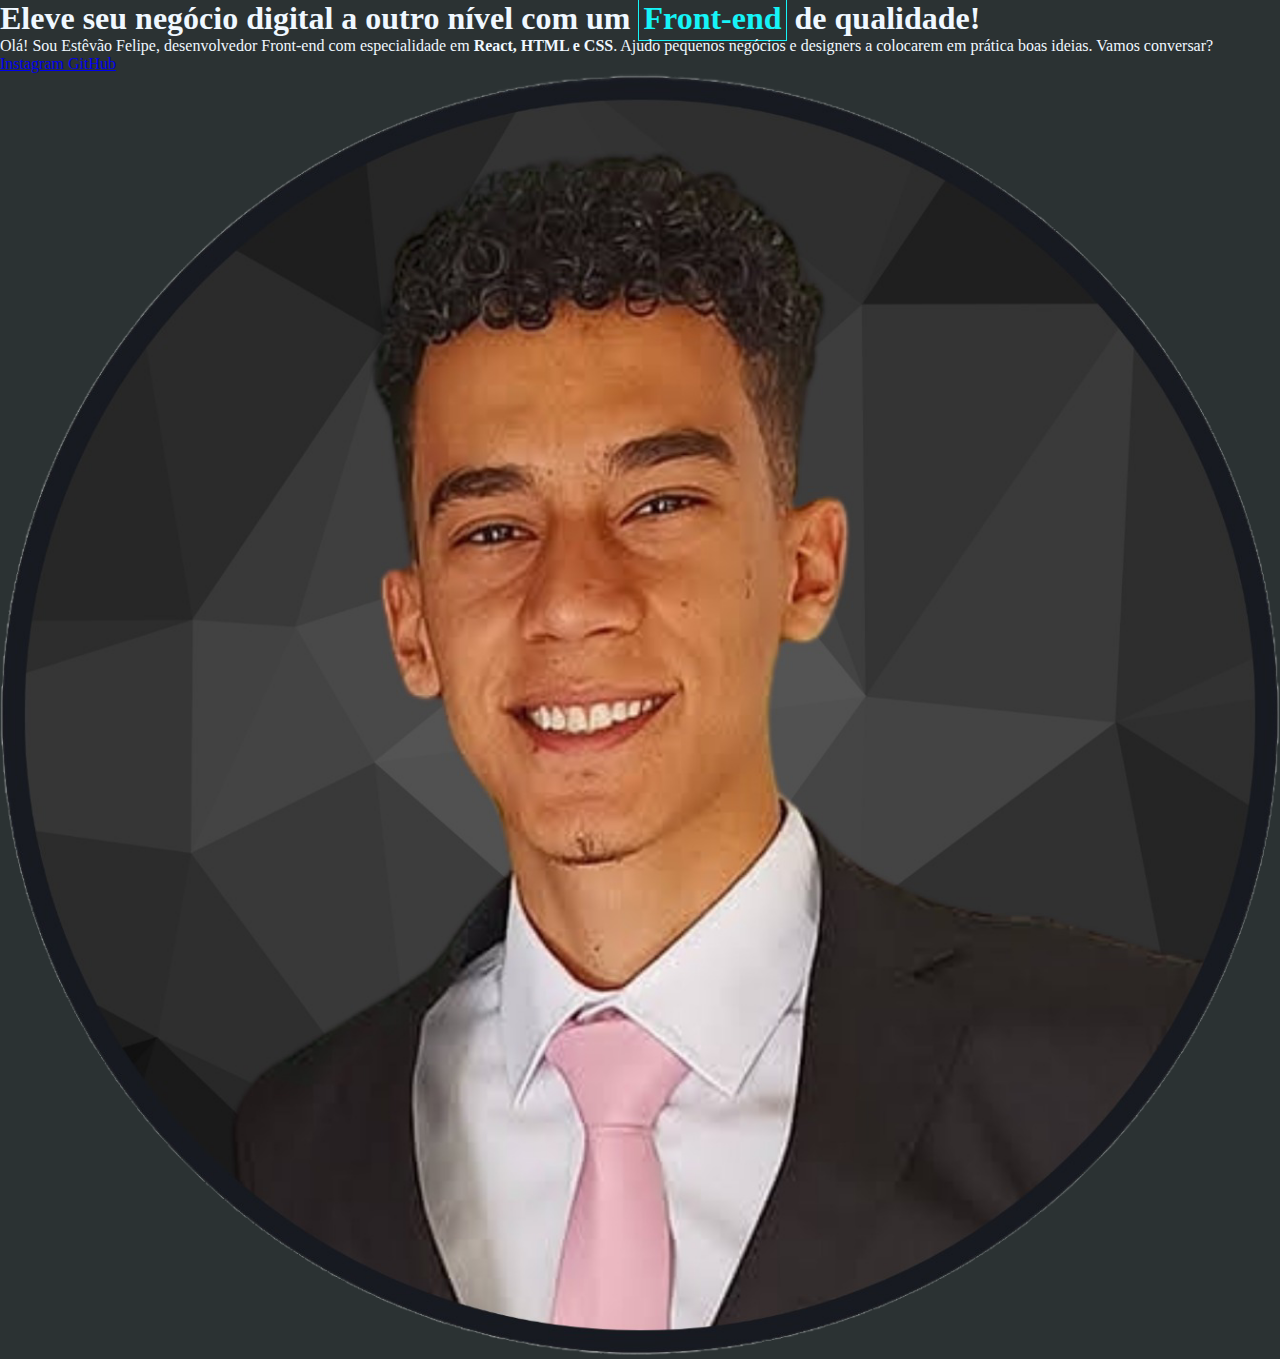
==== index.html @ 0816ae8a "movi pra pasta" ====
<!DOCTYPE html>
<html lang="pt-br">
<head>
  <meta charset="UTF-8">
  <meta http-equiv="X-UA-Compatible" content="IE=edge">
  <meta name="viewport" content="width=device-width, initial-scale=1.0">
  <link rel="stylesheet" href="css/style.css">
  <title>Portifólio</title>
</head>
<body>
  <header>
    
  </header>
  <main>
    <h1>
      Eleve seu negócio digital a outro nível <strong class="titulo-destaque">com um <span>Front-end</span> de qualidade!</strong>
    </h1>
    <p>
      Olá! Sou Estêvão Felipe, desenvolvedor Front-end com especialidade em <strong>React, HTML e CSS</strong>. Ajudo pequenos negócios e designers a colocarem em prática boas ideias. Vamos conversar?
    </p>
    <a href="https://www.instagram.com/estevao_felipe/" target="_blank">
      Instagram
    </a>
    <a href="https://github.com/TevimF" target="_blank">
      GitHub
    </a>
    <img src="img/FotoDePerfil.png" alt="Foto de perfil de Estêvão Felipe">
  </main>
  <footer>

  </footer>
</body>
</html>
---- css/style.css ----
@import url('https://fonts.googleapis.com/css2?family=Krona+One&display=swap');
@import url('https://fonts.googleapis.com/css2?family=Montserrat:ital,wght@0,100..900;1,100..900&display=swap');
*{
  margin: 0;
  padding: 0;
}
img{
  max-width: 100%;
  height: auto;
}
body{
  height : 100vh;
  background-color: #2B3233;
  box-sizing: border-box;
  color:aliceblue;
}
.titulo_destaque{
  color: #16F4F7;
}
span{
  color: #16F4F7;
  border: 1px solid #16F4F7;
  padding: 4px;
}
.apresentacao_conteudo_geral{
  width: 615px;
  display: flex;
  flex-direction: column;
  gap: 40px;
  margin-right: 40px;
}
.apresentacao{
  margin: 10%;
  display: flex;
  align-items: center;
  justify-content: space-between;
}
.apresentacao_conteudo_titulo{
  font-size: 36px;
  font-family: 'Krona One', sans-serif;
}
.apresentacao_conteudo_texto{
  font-size: 24px;
  font-family: 'Montserrat', sans-serif;
}
.apresentacao_links{
  display: flex;
  justify-content: space-between;
  gap: 30px;
}
.apresentacao_botao{
  background-color: #16F4F7;
  width: 280px;
  text-align: center;
  border-radius: 16px;
  font-size: 24px;
  padding: 21.5px 0;
  /*primeiro valor é o padding top e bottom, segundo valor é o padding left e right*/
  text-decoration: none;
  font-family: 'Montserrat', sans-serif;
  color: #2B3233;
}
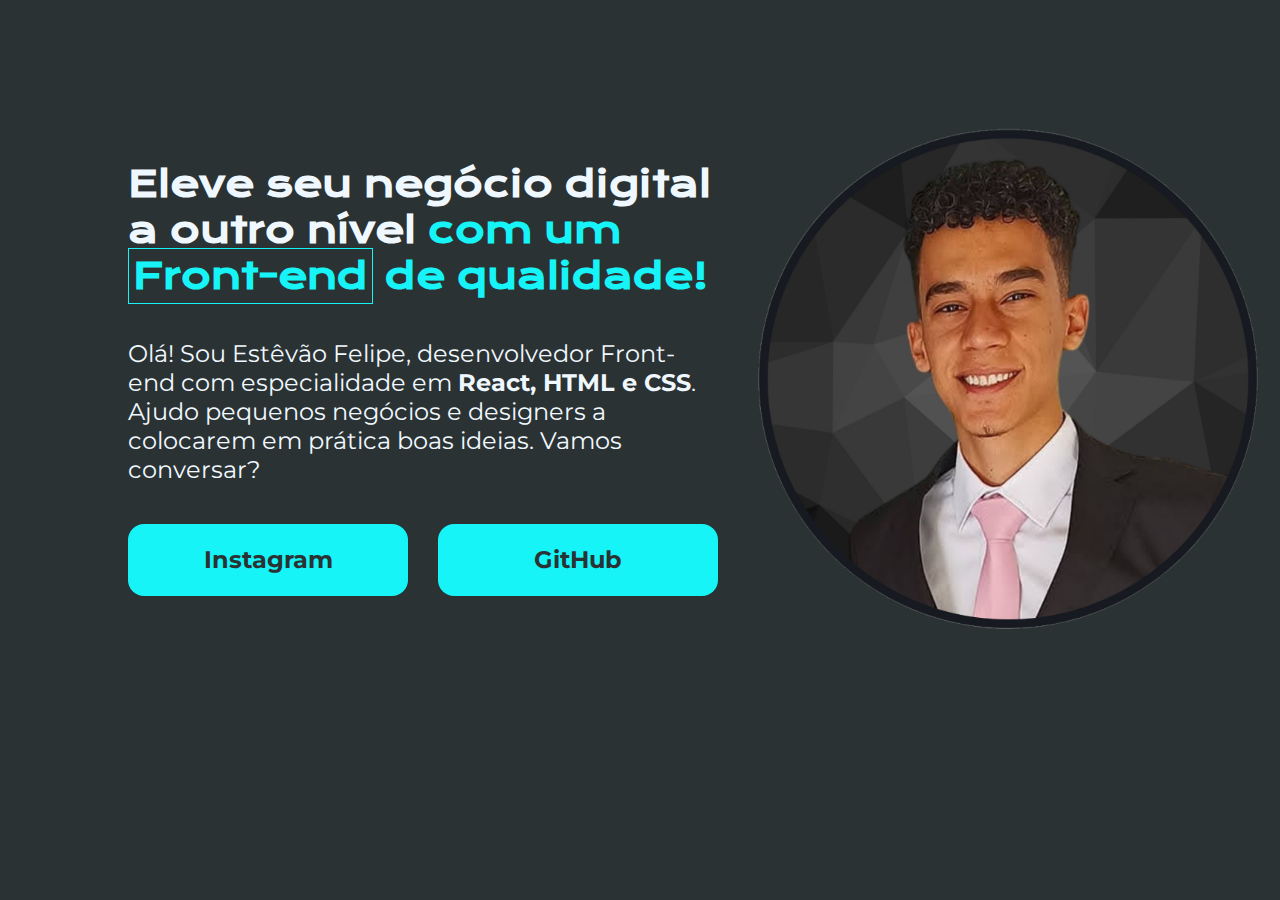
==== commit 942ed9a8: "movi pra pasta" ====
--- a/index.html
+++ b/index.html
@@ -11,19 +11,23 @@
   <header>
     
   </header>
-  <main>
-    <h1>
-      Eleve seu negócio digital a outro nível <strong class="titulo-destaque">com um <span>Front-end</span> de qualidade!</strong>
-    </h1>
-    <p>
-      Olá! Sou Estêvão Felipe, desenvolvedor Front-end com especialidade em <strong>React, HTML e CSS</strong>. Ajudo pequenos negócios e designers a colocarem em prática boas ideias. Vamos conversar?
-    </p>
-    <a href="https://www.instagram.com/estevao_felipe/" target="_blank">
-      Instagram
-    </a>
-    <a href="https://github.com/TevimF" target="_blank">
-      GitHub
-    </a>
+  <main class="apresentacao">
+    <section class="apresentacao_conteudo_geral">
+      <h1 class="apresentacao_conteudo_titulo">
+        Eleve seu negócio digital a outro nível <strong class="titulo_destaque">com um <span>Front-end</span> de qualidade!</strong>
+      </h1>
+      <p class="apresentacao_conteudo_texto">
+        Olá! Sou Estêvão Felipe, desenvolvedor Front-end com especialidade em <strong>React, HTML e CSS</strong>. Ajudo pequenos negócios e designers a colocarem em prática boas ideias. Vamos conversar?
+      </p>
+      <div class="apresentacao_links">
+        <a class="apresentacao_botao" href="https://www.instagram.com/estevao_felipe/" target="_blank">
+          <b>Instagram</b>
+        </a>
+        <a class="apresentacao_botao" href="https://github.com/TevimF" target="_blank">
+          <b>GitHub</b>
+        </a>
+      </div>
+    </section>
     <img src="img/FotoDePerfil.png" alt="Foto de perfil de Estêvão Felipe">
   </main>
   <footer>
--- a/css/style.css
+++ b/css/style.css
@@ -3,13 +3,15 @@
 *{
   margin: 0;
   padding: 0;
+  box-sizing: border-box;
 }
 img{
   max-width: 100%;
+  max-width: 500px;
   height: auto;
 }
 body{
-  height : 100vh;
+  height : 80vh;
   background-color: #2B3233;
   box-sizing: border-box;
   color:aliceblue;
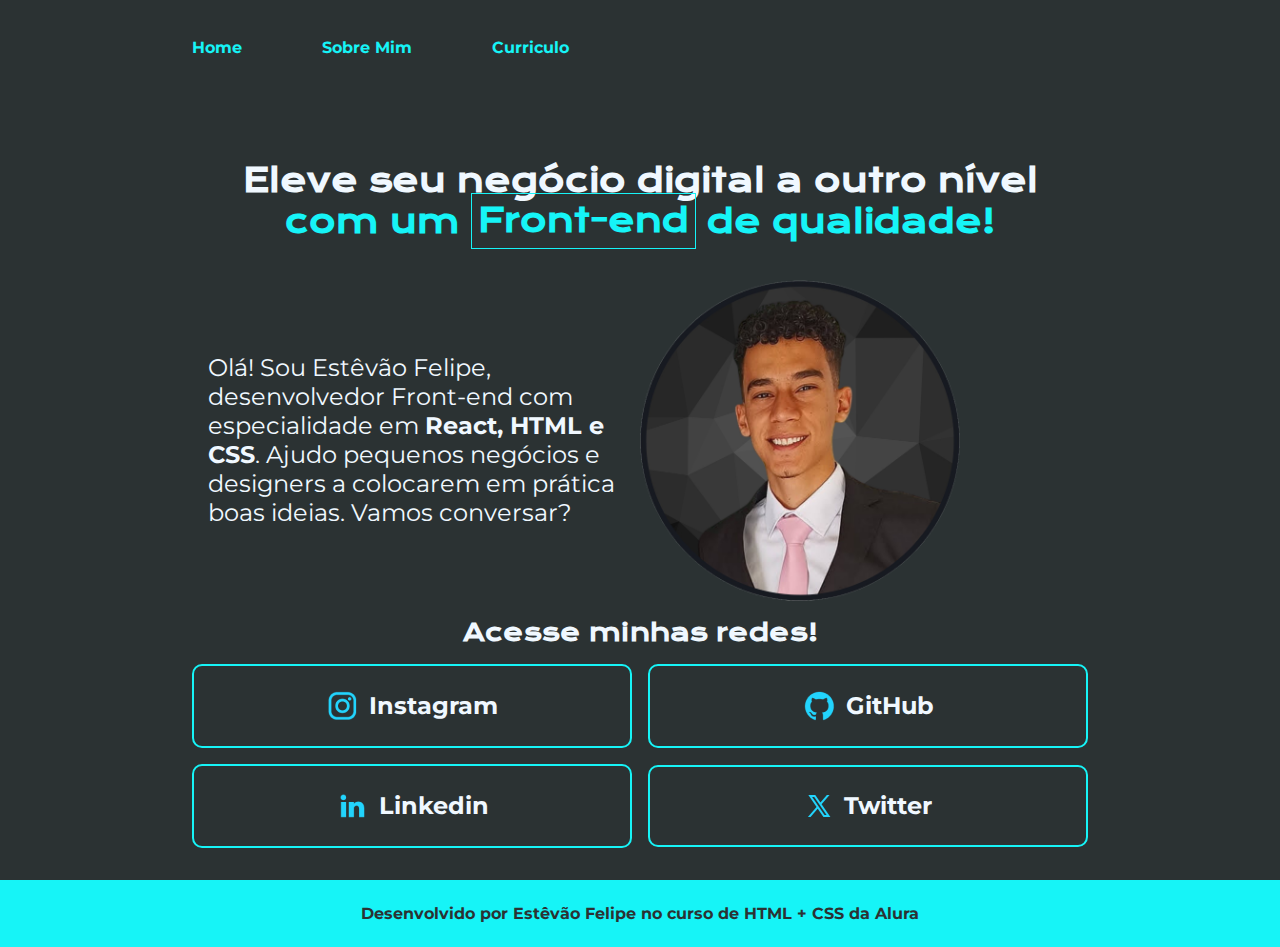
==== commit a22617cf: "responsividade" ====
--- a/index.html
+++ b/index.html
@@ -4,34 +4,54 @@
   <meta charset="UTF-8">
   <meta http-equiv="X-UA-Compatible" content="IE=edge">
   <meta name="viewport" content="width=device-width, initial-scale=1.0">
-  <link rel="stylesheet" href="css/style.css">
+  <link rel="stylesheet" href="styles/style.css">
   <title>Portifólio</title>
 </head>
 <body>
-  <header>
+  <header class="cabecalho">
+    <nav class="cabecalho_menu">
+      <a class="cabecalho_menu_link" href="index.html"><b>Home</b></a>
+      <a class="cabecalho_menu_link" href="about.html"><b>Sobre Mim</b></a>
+      <a class="cabecalho_menu_link" href="curriculo.html"><b>Curriculo</b></a>
+    </nav>
+  </header>
+  <main>
+    <h1 class="titulo_inicial">
+      Eleve seu negócio digital a outro nível <strong class="titulo_destaque">com um <span>Front-end</span> de qualidade!</strong>
+    </h1>
     
-  </header>
-  <main class="apresentacao">
-    <section class="apresentacao_conteudo_geral">
-      <h1 class="apresentacao_conteudo_titulo">
-        Eleve seu negócio digital a outro nível <strong class="titulo_destaque">com um <span>Front-end</span> de qualidade!</strong>
-      </h1>
-      <p class="apresentacao_conteudo_texto">
-        Olá! Sou Estêvão Felipe, desenvolvedor Front-end com especialidade em <strong>React, HTML e CSS</strong>. Ajudo pequenos negócios e designers a colocarem em prática boas ideias. Vamos conversar?
-      </p>
-      <div class="apresentacao_links">
-        <a class="apresentacao_botao" href="https://www.instagram.com/estevao_felipe/" target="_blank">
+    <conteiner class="apresentacao">
+      <section class="apresentacao_conteudo_geral">
+        <p class="apresentacao_conteudo_texto">
+          Olá! Sou Estêvão Felipe, desenvolvedor Front-end com especialidade em <strong>React, HTML e CSS</strong>. Ajudo pequenos negócios e designers a colocarem em prática boas ideias. Vamos conversar?
+        </p>
+        
+      </section>
+      <img class="apresentacao_imagem" src="assets/FotoDePerfil.png" alt="Foto de perfil de Estêvão Felipe">
+    </conteiner>
+    <div class="links_social">
+      <h2>Acesse minhas redes!</h2>
+      <conteiner class="botoes_grade">
+        <a class="botao_social" href="https://www.instagram.com/estevao_felipe/" target="_blank">
+          <img src="assets/instagram.png" alt="Instagram">
           <b>Instagram</b>
         </a>
-        <a class="apresentacao_botao" href="https://github.com/TevimF" target="_blank">
+        <a class="botao_social" href="https://github.com/TevimF" target="_blank">
+          <img src="assets/github.png" alt="GitHub">
           <b>GitHub</b>
+        <a class="botao_social" href="https://www.linkedin.com/in/estevao-fonseca/" target="_blank">
+          <img src="assets/linkedin.png" alt="Linkedin">
+          <b>Linkedin</b>
         </a>
-      </div>
-    </section>
-    <img src="img/FotoDePerfil.png" alt="Foto de perfil de Estêvão Felipe">
+        <a class="botao_social" href="https://twitter.com/EstevaoFelipeF" target="_blank">
+          <img src="assets/twitter-novo.png" alt="Twitter">
+          <b>Twitter</b>
+            </a>
+      </conteiner>
+    </div>
   </main>
-  <footer>
-
+  <footer class="rodape">
+    <p><b>Desenvolvido por Estêvão Felipe no curso de HTML + CSS da Alura</b></p>
   </footer>
 </body>
 </html>--- a/styles/style.css
+++ b/styles/style.css
@@ -0,0 +1,209 @@
+@import url('https://fonts.googleapis.com/css2?family=Krona+One&display=swap');
+@import url('https://fonts.googleapis.com/css2?family=Montserrat:ital,wght@0,100..900;1,100..900&display=swap');
+
+:root{
+  --cor-fundo: #2B3233;
+  --cor-hover: #455153;
+  --cor-primaria: #16F4F7;
+  --branco: aliceblue;
+
+  --fonte-principal: 'Krona One', sans-serif;
+  --fonte-secundaria: 'Montserrat', sans-serif;
+
+  --distancia_borda: 15%;
+}
+*{
+  margin: 0;
+  padding: 0;
+  box-sizing: border-box;
+}
+.cabecalho{
+  padding: 3% 0 0 var(--distancia_borda); 
+}
+.cabecalho_menu{
+  display: flex;
+  align-items: center;
+  gap: 5rem;
+}
+.cabecalho_menu_link{
+  color: var(--cor-primaria);
+  text-decoration: none;
+  gap: 5rem;
+  font-family: var(--fonte-secundaria);
+}
+body{
+  background-color: var(--cor-fundo);
+  box-sizing: border-box;
+  color:var(--branco);
+}
+.titulo_destaque{
+  color: var(--cor-primaria);
+}
+span{
+  color: var(--cor-primaria);
+  border: 1px solid var(--cor-primaria);
+  padding: 0.4rem;
+  white-space: nowrap;
+}
+.apresentacao_conteudo_geral{
+  width: 50%;
+  min-width: 15rem;
+  display: flex;
+  flex-direction: column;
+}
+.apresentacao{
+  padding: 0 var(--distancia_borda);
+  display: flex;
+  align-items: center;
+}
+.apresentacao_imagem{
+  width: 50%;
+  max-width: 20rem;
+}
+.apresentacao_conteudo_titulo{
+  font-size: 2rem;
+  font-family: var(--fonte-principal);
+  align-items: center;
+  justify-content: center;
+}
+.titulo_inicial{
+  font-size: 2rem;
+  font-family: var(--fonte-principal);
+  align-items: center;
+  justify-content: center;
+  padding: 8% var(--distancia_borda) 3%;
+  text-align: center;
+}
+.apresentacao_conteudo_texto{
+  font-size: 1.5rem;
+  font-family: var(--fonte-secundaria);
+  padding: 2rem 1rem;
+  width: 100%;
+}
+.apresentacao_links{
+  display: flex;
+  flex-direction: column;
+  align-items: center;
+  justify-content: space-between;
+  text-decoration: underline;
+  color: var(--cor-primaria);
+  gap: 2rem;
+}
+.apresentacao_links>h2{
+  font-size: 1.5rem;
+  color: var(--branco);
+  font-family: var(--fonte-principal);
+}
+.apresentacao_topico>img{
+  width: 100%;
+  margin-top: 10rem;
+}
+.apresentacao_conteudo_titulo{
+  margin-bottom: 1rem;
+  text-align: center;
+}
+.apresentacao_topico>ul{
+  padding-left: 2rem; 
+}
+.apresentacao_topico{
+  align-items: center;
+  justify-content: center;
+}
+.links_social>p{
+  font-size: 1.5rem;
+  color: var(--cor-primaria);
+  text-decoration: underline;
+}
+.links_social>h2{
+  text-align: center;
+  font-size: 1.5rem;
+  color: var(--branco);
+  font-family: var(--fonte-principal);
+  padding: 1rem 15%;
+}
+.apresentacao_curriculo{
+  padding: 0 var(--distancia_borda);
+  display: grid;
+  grid-template-columns: repeat(2, 1fr);
+  gap: 2rem;
+}
+.botao_social{
+  width: 100%;
+  display: flex;
+  align-items: center;
+  justify-content: center;
+  gap: 10px;
+  border: 2px solid var(--cor-primaria);
+  text-align: center;
+  border-radius: 10px;
+  font-size: 1.5rem;
+  padding: 1.5rem 0;
+  text-decoration: none;
+  font-family: var(--fonte-secundaria);
+  color: var(--branco);
+}
+.botoes_grade{
+  display: grid;
+  grid-template-columns: repeat(2, 1fr);
+  width: 100%;
+  padding: 0 var(--distancia_borda);
+  justify-content: center;
+  align-items: center;
+  gap: 1rem;
+}
+.botao_social:hover{
+  transform: translateY(-5px);
+  background-color: var(--cor-hover);
+  transition: ease-in-out 0.5s;
+}
+.rodape{
+  margin-top: 2rem;
+  color: var(--cor-fundo);
+  background-color: var(--cor-primaria);
+  padding: 1.5rem 0;
+  text-align: center;
+  font-family: var(--fonte-secundaria);
+}
+@media (max-width: 800px) {
+  .apresentacao{
+    flex-direction: column-reverse;
+  }
+  .apresentacao_curriculo{
+    grid-template-columns: 1fr;
+    flex-direction: column-reverse;
+  }
+  .apresentacao_topico>img{
+    width: 100%;
+    margin-top: 0;
+    align-items: center;
+    justify-content: center;
+  }
+  .apresentacao_topico{
+    display: flex;
+    flex-direction: column;
+    align-items: center;
+    justify-content: center;
+  }
+}
+@media (max-width: 570px){
+  .botoes_grade{
+    display: flex;
+    flex-direction: column;
+  }
+  .apresentacao_imagem{
+    min-width: 15rem;
+  }
+  :root{
+    --distancia_borda: 5%;
+  }
+  .cabecalho_menu{
+    gap: 2rem;
+  }
+  .titulo_inicial{
+    font-size: 1rem;
+  }
+  span{
+    padding: 0.1rem;
+  }
+  
+}